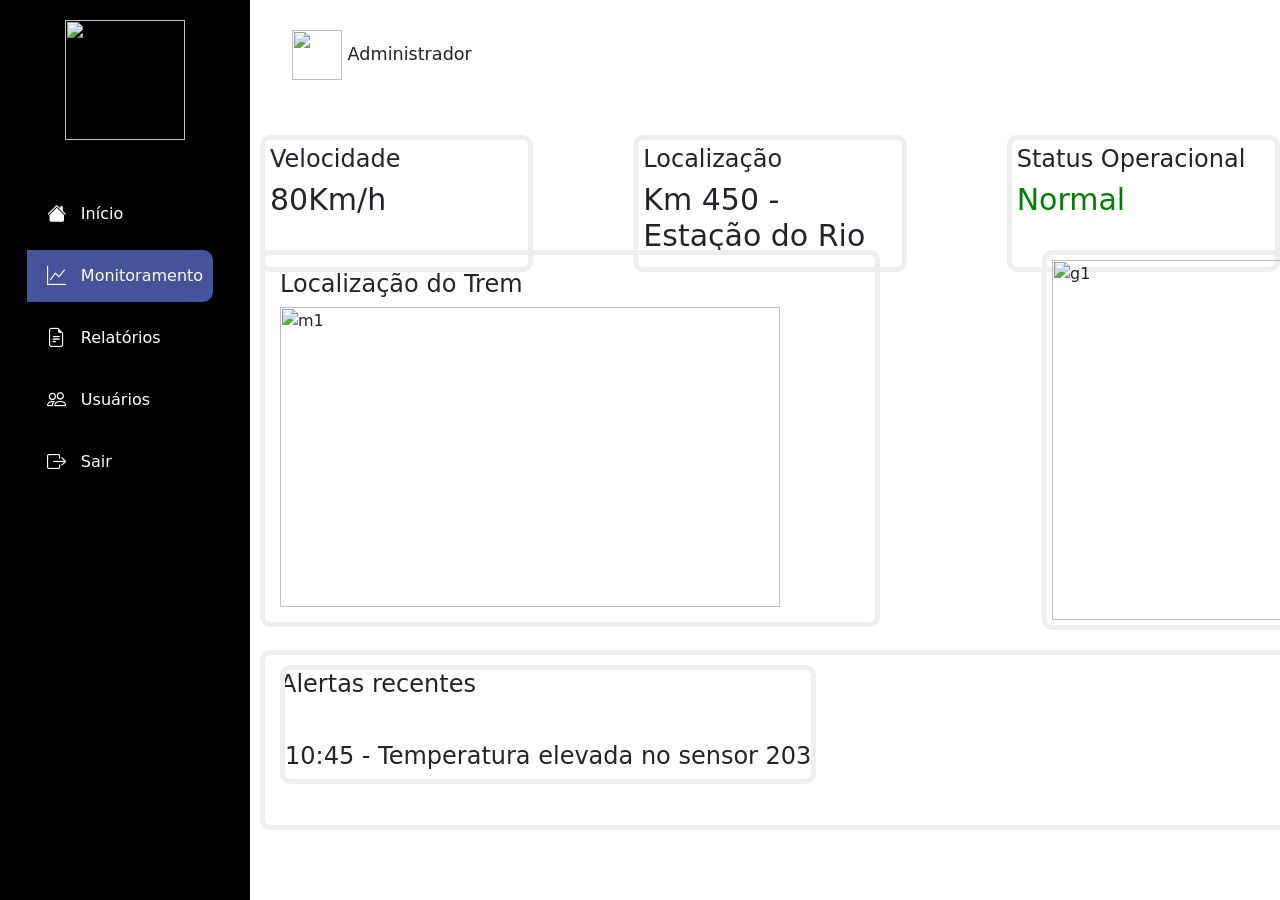
==== public/monitoramento.html @ 3da71c7d "add- arrumando o monitoramento." ====
<html lang="en">

<head>
    <meta charset="UTF-8">
    <meta name="viewport" content="width=device-width, initial-scale=1.0">
    <title>XRail</title>

    <link href="https://cdn.jsdelivr.net/npm/bootstrap@5.3.8/dist/css/bootstrap.min.css" rel="stylesheet"
        integrity="sha384-sRIl4kxILFvY47J16cr9ZwB07vP4J8+LH7qKQnuqkuIAvNWLzeN8tE5YBujZqJLB" crossorigin="anonymous">
    <link rel="stylesheet" href="../style/style.css">
    <link rel="stylesheet" href="https://cdn.jsdelivr.net/npm/bootstrap-icons@1.11.3/font/bootstrap-icons.min.css">

</head>

<body>

    <body>

        <aside class="sidebar">

            <div class="text-center mb-5">

                <img src="../assets/images/Simbolo.png" class="logo">

            </div>

            <nav class="d-flex flex-column">

                <a href="../public/home.html" class="menu-link">

                    <i class="bi bi-house-fill"></i>
                    <span>Início</span>

                </a>

                <a href="../public/monitoramento.html" class="menu-link active">

                    <i class="bi bi-graph-up"></i>
                    <span>Monitoramento</span>

                </a>

                <a href="../public/relatorios.html" class="menu-link ">

                    <i class="bi bi-file-earmark-text"></i>
                    <span>Relatórios</span>

                </a>

                <a href="../public/usuario.html" class="menu-link">

                    <i class="bi bi-people"></i>
                    <span>Usuários</span>

                </a>

                <a href="../public/login.html" class="menu-link">

                    <i class="bi bi-box-arrow-right"></i>
                    <span>Sair</span>

                </a>

            </nav>

        </aside>


        <main class="main">

            <div class="container-fluid">

                <div class="header">

                    <div class="user">

                        <span>
                            <img src="../assets/images/usuário.png" class="img-fluid"> Administrador
                        </span>

                    </div>

                </div>

            </div>




        </main>

        <div class="container-yo">
            <div class="espaco"></div>
            <div class="yo">
                <h4>Velocidade</h4>
                <h5 id="letra">80Km/h</h5>
            </div>

            <div class="yo">
                <h4>Localização</h4>
                <h5 id="letra">Km 450 - Estação do Rio</h5>
            </div>

            <div class="yo">
                <h4>Status Operacional</h4>
                <h5 id="letra" style="color: green;">Normal</h5>
            </div>

        </div>

        <div class="container-yo">

            <div class="yo2">
                <h4>Localização do Trem</h4>
                <img src="../assets/images/monitoramento_1.png" alt="m1" style="width: 500px; height: 300px">

            </div>

            <div class="yo3">
        
                <img src="../assets/images/grafico_1.png" alt="g1" style="width: 100%; height: 360px;">

            </div>


        </div>

 <div class="container-yo1">

<h4>Alertas recentes</h4>
              

            <div class="yo4">
                <br>
                <br>
                <br>
                <h4>10:45 - Temperatura elevada no sensor 203</h4>
            </div>

            <div class="yo5">
        
                

            </div>


        </div>



    </body>

    <script src="https://cdn.jsdelivr.net/npm/bootstrap@5.3.8/dist/js/bootstrap.bundle.min.js"
        integrity="sha384-FKyoEForCGlyvwx9Hj09JcYn3nv7wiPVlz7YYwJrWVcXK/BmnVDxM+D2scQbITxI"
        crossorigin="anonymous"></script>
    <script src="../script/script.js"></script>

</html>
---- style/style.css ----
:root {
    --cor-erro: #ff4747;
    --cor-sucesso: #94ff86;
}

#login {
    background-image: url(../assets/images/Fundo_tela.png);
    background-repeat: no-repeat;
    background-size: cover;
}
#branco{
    color: white;
}

#colorir {
    color: rgb(255, 255, 255) !important;
    font-family: 'Trebuchet MS', 'Lucida Sans Unicode', 'Lucida Grande', 'Lucida Sans', Arial, sans-serif;
    border: 0px !important;
}

.dividido {
    display: flex !important;
    justify-content: space-between;
    align-items: flex-start;
}

#logo {
    position: relative !important;
    width: 700px;
    height: 950px;
}


.toggle {
    text-align: end;
    margin-top: 10px;
    cursor: pointer;
    color: var(--cor-texto);
}

#toggle:hover {
    color: rgb(70, 70, 226);
}

.erro {
    color: var(--cor-erro);
    font-size: 15px;
    text-align: start;
}

.toggle {
    text-align: end;
    cursor: pointer;
}

.sidebar {
    width: 250px;
    height: 100vh;
    position: fixed;
    display: flex;
    flex-direction: column;
    align-items: center;
    background-color: #000;
    padding-top: 20px;
    position: fixed;
}

.simbolo {
    width: 300px;
    height: 300px;
}

.logo {
    width: 120px;
    height: auto;
}

.menu-link {
    width: 95%;
    display: flex;
    align-items: center;
    gap: 15px;

    padding: 14px 20px;
    margin-bottom: 10px;

    color: white;
    text-decoration: none;

    border-radius: 0 10px 10px 0;
    transition: .2s;
}

.menu-link:hover {
    background: #2d3d7a;
    color: white;
}

.menu-link.active {
    background: #44539c;
}

.menu-link i {
    font-size: 1.2rem;
}

.main {
    margin-left: 250px;
    margin-right: 30px;
    padding: 30px;
}

.topbar {
    border-bottom: 1px solid #d8d8d8;
    padding-bottom: 20px;
    margin-bottom: 30px;
}

.card-dashboard {
    border: none;
    border-radius: 15px;
    padding: 20px;
    box-shadow: 0 2px 10px rgba(0, 0, 0, .05);
}

.icon-card {
    width: 60px;
    height: 60px;

    display: flex;
    align-items: center;
    justify-content: center;

    border-radius: 12px;
    background: #44539c;
    color: white;
    font-size: 1.5rem;
}

.btn-custom {
    background: #44539c;
    color: white;
    border: none;
    padding: 10px 18px;
    border-radius: 10px;
    font-weight: 600;
}

.btn-custom:hover {
    background: #2d3d7a;
    color: white;
}

.actions-top {
    display: flex;
    flex-direction: column;
    align-items: flex-end;
    gap: 10px;
    margin-bottom: 35px;
}

.actions-top .btn-custom {
    width: 180px;
    height: 42px;
    display: flex;
    align-items: center;
    justify-content: center;
    font-size: 15px;
    font-weight: 600;
    background: #44539c;
    border: none;
    border-radius: 12px;
    color: #f1f1f1;
}

.actions-top .btn-custom:hover {
    background: #2d3d7a;
}


.table-box {
    background: white;
    border-radius: 15px;
    padding: 20px;
    box-shadow: 0 2px 10px rgba(0, 0, 0, .05);
}

.table th {
    background: #f1f1f1;
}

.table td {
    vertical-align: middle;
}

.badge-admin {
    background: #44539c;
}

.badge-user {
    background: #5a5a5a;
}

@media(max-width:991px) {

    .sidebar {
        width: 85px;
    }

    .sidebar span {
        display: none;
    }

    .menu-link {
        justify-content: center;
    }

    .logo {
        width: 55px;
    }

    .main {
        margin-left: 85px;
    }

}

@media(max-width:768px) {

    .main {
        padding: 20px;
        margin-right: 10px;
    }

    .topbar {
        display: flex;
        flex-direction: column;
        align-items: flex-start !important;
        gap: 20px;
    }

}

.header {
    display: flex;
    justify-content: space-between;
    align-items: center;
    margin-bottom: 25px;
}

.titulo {
    font-size: 2.3rem;
    font-weight: 700;
}

.user {
    display: flex;
    align-items: center;
    gap: 12px;
}

.user i {
    font-size: 3rem;
    color: #4b4b4b;
}

.user span {
    font-size: 1.1rem;
}

#deletebutton {
    width: 20px;
    height: 20px;
}

#viewbutton {
    width: 20px;
    height: 20px;
}

#editbutton {
    width: 26px;
    height: 26px;
}

.action-buttons button {
    display: inline-flex;
    align-items: center;
    justify-content: center;

    width: 20px;
    height: 20px;

    border: none;
    background: none;
}

.img-fluid {
    width: 50px;
    height: 50px;
}

.conteudo {
    margin-left: 600px;

}

form {
    width: 100%;
    max-width: 900px;
    background: rgba(0, 0, 0, 0.781) !important;
    padding: 40px;
    border-radius: 20px;
    box-shadow: 0 4px 10px rgba(0, 0, 0, 0.1);
}

#permissao {
    font-size: 15px;
    margin-top: 20px;
}

.borda {
    border: 1px solid #dcdcdc;
    border-radius: 15px;

    padding: 20px;

    width: 220px;

    display: flex;
    flex-direction: column;
    align-items: center;

    cursor: pointer;

    transition: 0.3s;
}

.borda i {
    font-size: 50px;
    color: #0d6efd;
    margin-bottom: 10px;
}

.borda .form-check-input {
    align-self: flex-end;
}

/* ── stat cards ── */
.stat-card {
    background: #fff;
    border-radius: 14px;
    padding: 18px 24px;
    display: flex;
    align-items: center;
    gap: 16px;
    box-shadow: 0 2px 10px rgba(0, 0, 0, .06);
    flex: 1;
    min-width: 160px;
}

.stat-card .stat-icon {
    font-size: 2.4rem;
    line-height: 1;
}

.stat-card .stat-icon.purple {
    color: #44539c;
}

.stat-card .stat-icon.blue {
    color: #3a7bd5;
}

.stat-card .stat-icon.teal {
    color: #17a2b8;
}

.stat-card .stat-icon.orange {
    color: #fd7e14;
}

.stat-card .stat-label {
    font-size: .82rem;
    color: #6c757d;
    margin-bottom: 2px;
}

.stat-card .stat-value {
    font-size: 1.9rem;
    font-weight: 700;
    color: #1a1a2e;
    line-height: 1;
}

/* ── toolbar ── */
.toolbar {
    display: flex;
    flex-wrap: wrap;
    gap: 10px;
    align-items: flex-end;
    margin-bottom: 20px;
}

.toolbar .search-wrap {
    position: relative;
    flex: 1;
    min-width: 200px;
}

.toolbar .search-wrap i {
    position: absolute;
    left: 12px;
    top: 50%;
    transform: translateY(-50%);
    color: #9a9a9a;
}

.toolbar .search-wrap input {
    padding-left: 36px;
    border-radius: 10px;
    border: 1px solid #ddd;
    height: 42px;
    width: 100%;
}

.toolbar select {
    height: 42px;
    border-radius: 10px;
    border: 1px solid #ddd;
    padding: 0 12px;
    min-width: 150px;
    color: #555;
}

.toolbar select .label-group {
    font-size: .72rem;
    color: #888;
    display: block;
    margin-bottom: 2px;
}

.filter-group {
    display: flex;
    flex-direction: column;
}

.filter-group label {
    font-size: .75rem;
    color: #6c757d;
    margin-bottom: 3px;
}

/* ── table ── */
.users-table-box {
    background: #fff;
    border-radius: 14px;
    padding: 0;
    box-shadow: 0 2px 10px rgba(0, 0, 0, .06);
    overflow: hidden;
}

.users-table-box table thead tr th {
    background: #f5f6fa;
    font-weight: 600;
    font-size: .88rem;
    color: #555;
    border-bottom: 1px solid #e8e8e8;
    padding: 14px 16px;
}

.users-table-box table tbody tr td {
    vertical-align: middle;
    padding: 12px 16px;
    border-bottom: 1px solid #f0f0f0;
    font-size: .92rem;
}

.users-table-box table tbody tr:last-child td {
    border-bottom: none;
}

.users-table-box table tbody tr:hover {
    background: #fafbff;
}

/* avatar placeholder */
.avatar {
    width: 36px;
    height: 36px;
    border-radius: 50%;
    object-fit: cover;
    background: #d0d5ee;
    display: inline-flex;
    align-items: center;
    justify-content: center;
    font-size: 1rem;
    color: #44539c;
    font-weight: 700;
}

.avatar-wrap {
    display: flex;
    align-items: center;
    gap: 10px;
}

/* status badges */
.badge-ativo {
    background: #d4edda;
    color: #1a6d3a;
    border-radius: 20px;
    padding: 4px 12px;
    font-size: .8rem;
    font-weight: 600;
}

.badge-inativo {
    background: #f8d7da;
    color: #842029;
    border-radius: 20px;
    padding: 4px 12px;
    font-size: .8rem;
    font-weight: 600;
}

/* action buttons */
.btn-action {
    border: 1.5px solid;
    background: none;
    border-radius: 8px;
    width: 34px;
    height: 34px;
    display: inline-flex;
    align-items: center;
    justify-content: center;
    font-size: 1rem;
    cursor: pointer;
    transition: .18s;
}

.btn-view {
    border-color: #44539c;
    color: #44539c;
}

.btn-view:hover {
    background: #44539c;
    color: #fff;
}

.btn-edit {
    border-color: #6c757d;
    color: #6c757d;
}

.btn-edit:hover {
    background: #6c757d;
    color: #fff;
}

.btn-delete {
    border-color: #dc3545;
    color: #dc3545;
}

.btn-delete:hover {
    background: #dc3545;
    color: #fff;
}

/* page title */
.page-title {
    font-size: 1.7rem;
    font-weight: 700;
    color: #1a1a2e;
    margin-bottom: 24px;
}

/* ── modal overlay ── */
.modal-overlay {
    display: none;
    position: fixed;
    inset: 0;
    background: rgba(0, 0, 0, .45);
    z-index: 1050;
    align-items: center;
    justify-content: center;
}

.modal-overlay.show {
    display: flex;
}

.modal-box {
    background: #fff;
    border-radius: 16px;
    padding: 36px 32px;
    width: 100%;
    max-width: 480px;
    box-shadow: 0 8px 30px rgba(0, 0, 0, .15);
    position: relative;
}

.modal-box h5 {
    font-weight: 700;
    margin-bottom: 22px;
}

.modal-close {
    position: absolute;
    top: 16px;
    right: 18px;
    background: none;
    border: none;
    font-size: 1.4rem;
    cursor: pointer;
    color: #aaa;
}

.modal-close:hover {
    color: #333;
}

.form-card {
    background: #fff;
    border-radius: 12px;
    border: 1px solid #dee2e6;
    padding: 30px 35px;
    box-shadow: 0 2px 8px rgba(0, 0, 0, 0.06);
}

.page-title {
    font-size: 1.25rem;
    font-weight: 600;
    color: #212529;
    margin-bottom: 20px;
    padding-bottom: 12px;
    border-bottom: 1px solid #dee2e6;
}

.form-label {
    font-size: 0.9rem;
    font-weight: 500;
    color: #343a40;
    margin-bottom: 4px;
}

.form-control,
.form-select {
    border-radius: 6px;
    border: 1px solid #ced4da;
    font-size: 0.9rem;
    color: #495057;
}

.form-control::placeholder {
    color: #adb5bd;
}

.form-check-input[type="radio"] {
    width: 1em;
    height: 1em;
    margin-top: 0.2em;
}

.form-check-input:checked {
    background-color: #2d3a8c;
    border-color: #2d3a8c;
}

.form-check-label {
    font-size: 0.9rem;
    color: #343a40;
}

.btn-cancelar {
    border: 2px solid #2d3a8c;
    color: #2d3a8c;
    background: #fff;
    border-radius: 6px;
    font-weight: 500;
    padding: 6px 28px;
    transition: all 0.2s;
}

.btn-cancelar:hover {
    background: #e8ecf8;
}

.btn-salvar {
    background-color: #2d3a8c;
    border: none;
    color: #fff;
    border-radius: 6px;
    font-weight: 500;
    padding: 6px 28px;
    transition: background 0.2s;
}

.btn-salvar:hover {
    background-color: #1e2b6e;
}

.yo{
padding: 5px;
border: solid rgb(238, 238, 238) 5px;
align-items: center;
border-radius: 10px;
margin-left: 100px;
width: 400px;


}
.espaco{
    margin-left: 160px;
}

.container-yo{
display: flex;


}
#letra{
    font-size: 30px;
}

.yo2{

padding: 15px;
border: solid rgb(238, 238, 238) 5px;
align-items: center;
border-radius: 10px;
margin-left: 260px;
width: 620px;
position: absolute;
top: 250px;
}

.yo3{

padding: 5px;
border: solid rgb(238, 238, 238) 5px;
align-items: center;
border-radius: 10px;
margin-left: 1042px;
width: 620px;
position: absolute;
top: 250px;
}

.container-yo1{
display: flex;
position: absolute;
padding: 15px;
border: solid rgb(238, 238, 238) 5px;
border-radius: 10px;
top: 650px;
margin-left: 260px;
width: 1405px;
height: 180px;

}

.yo4{
position: absolute;
top: 10px;
margin-right: 500px;
border: solid rgb(238, 238, 238) 5px;
border-radius: 10px;



}
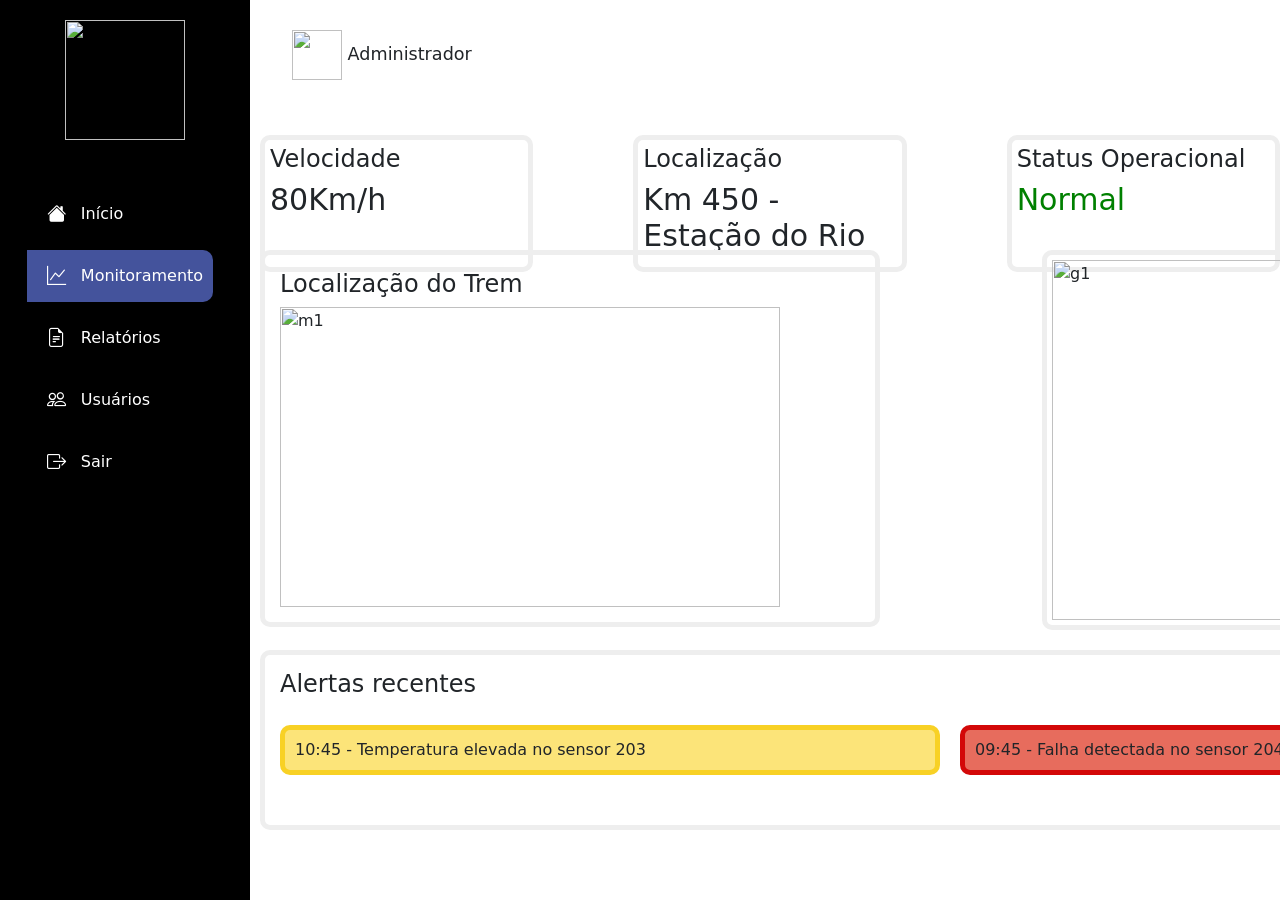
==== commit f82e0093: "add-Terminei o monitoramento." ====
--- a/public/monitoramento.html
+++ b/public/monitoramento.html
@@ -131,14 +131,12 @@
               
 
             <div class="yo4">
-                <br>
-                <br>
-                <br>
-                <h4>10:45 - Temperatura elevada no sensor 203</h4>
+            
+                <h6>10:45 - Temperatura elevada no sensor 203</h6>
             </div>
 
             <div class="yo5">
-        
+                <h6>09:45 - Falha detectada no sensor 204</h6>
                 
 
             </div>
--- a/style/style.css
+++ b/style/style.css
@@ -7,6 +7,8 @@
     background-image: url(../assets/images/Fundo_tela.png);
     background-repeat: no-repeat;
     background-size: cover;
+    
+    
 }
 #branco{
     color: white;
@@ -764,11 +766,24 @@
 
 .yo4{
 position: absolute;
-top: 10px;
+top: 70px;
 margin-right: 500px;
-border: solid rgb(238, 238, 238) 5px;
+border: solid rgb(248, 209, 37) 5px;
 border-radius: 10px;
-
-
-
+height: 50px;
+padding: 10px;
+width: 660px;
+background-color: rgba(252, 224, 102, 0.87);
+}
+
+.yo5{
+position: absolute;
+top: 70px;
+margin-left: 680px;
+border: solid rgb(211, 8, 8) 5px;
+border-radius: 10px;
+height: 50px;
+padding: 10px;
+width: 680px;
+background-color: rgba(228, 87, 69, 0.87);
 }
